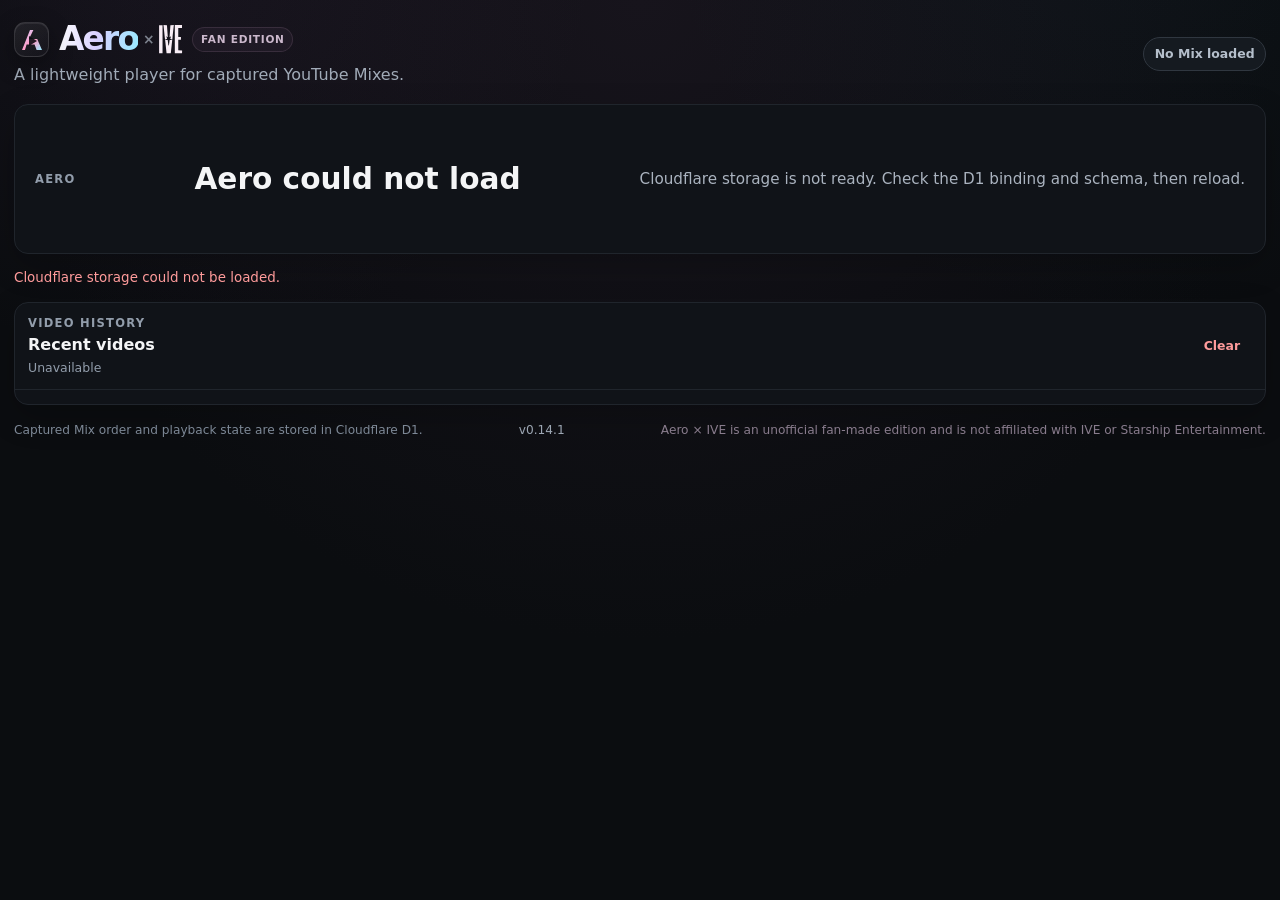
==== index.html @ 908ead2e "Merge player controls into title bar" ====
<!doctype html>
<html lang="en">
<head>
  <meta charset="utf-8">
  <meta name="viewport" content="width=device-width,initial-scale=1">
  <meta name="color-scheme" content="dark">
  <meta name="theme-color" content="#0d0b12">
  <meta name="application-version" content="0.14.1">
  <title>Aero × IVE · v0.14.1</title>
  <link rel="stylesheet" href="styles.css?v=0.14.1">
</head>
<body>
  <main class="app">
    <h1 class="sr-only">Aero × IVE</h1>

    <header class="topbar">
      <div class="brand-block">
        <div class="brand-lockup">
          <span class="aero-mark" aria-hidden="true"><span class="aero-mark-core"></span></span>
          <span class="brand-wordmark">
            <span class="brand-aero">Aero</span>
            <span class="brand-x">×</span>
            <span class="brand-ive-logo" role="img" aria-label="IVE">
              <svg viewBox="0 0 242 296" aria-hidden="true" focusable="false">
                <g class="ive-logo-letters">
                  <polygon points="1,1 1,295 33,295 37,294 37,1"></polygon>
                  <polygon points="47,0 60,128 64,154 84,142 81,131 76,121 77,119 80,119 92,127 83,3 82,1"></polygon>
                  <polygon points="155,0 119,1 110,127 117,122 125,119 126,120 117,142 138,154 141,136 142,116"></polygon>
                  <polygon points="64,157 79,295 123,295 138,157 111,157 104,210 102,213 98,211 91,157"></polygon>
                  <polygon points="165,0 165,295 239,295 241,287 241,265 201,264 201,154 229,153 229,125 203,125 201,123 201,31 240,30 240,0"></polygon>
                </g>
              </svg>
            </span>
          </span>
          <span class="fan-badge">FAN EDITION</span>
        </div>
        <p class="muted">A lightweight player for captured YouTube Mixes.</p>
      </div>

      <span id="mixStatus" class="mix-status" role="status" aria-live="polite" aria-atomic="true">Loading Mix state…</span>
    </header>

    <section id="homePanel" class="home-panel" aria-labelledby="homeTitle" aria-busy="true">
      <div id="loadingCard" class="launch-card card">
        <span class="eyebrow">AERO</span>
        <h2 id="homeTitle">Loading Aero…</h2>
        <p>Restoring your captured Mix, playback position, and history.</p>
      </div>

      <div id="mixReadyCard" class="launch-card mix-ready-card card hidden">
        <div class="launch-copy">
          <span id="mixEyebrow" class="eyebrow">CAPTURED MIX</span>
          <h2 id="mixReadyTitle">Captured YouTube Mix</h2>
          <p id="mixReadyMeta">Exact order ready.</p>
        </div>
        <button id="playMixBtn" class="primary launch-primary" type="button">Play Mix</button>
      </div>

      <div id="emptyMixCard" class="launch-card empty-mix-card card hidden">
        <div class="launch-copy">
          <span class="eyebrow">AERO MIX BRIDGE</span>
          <h2>No Mix loaded</h2>
          <p>Open a personalized Mix on youtube.com, then use <strong>Aero Mix Bridge → Capture current Mix</strong>. Aero will open with the exact visible order.</p>
        </div>
      </div>

      <div id="resumeVideoBox" class="resume-card card hidden">
        <div class="resume-copy">
          <span class="eyebrow">CONTINUE WATCHING</span>
          <strong id="resumeVideoTitle">Last played video</strong>
          <span id="resumeVideoMeta"></span>
        </div>
        <button id="resumeVideoBtn" type="button">Resume video</button>
      </div>
    </section>

    <section id="mediaLayout" class="media-layout hidden" aria-label="Player">
      <div class="player-shell card">
        <div class="aspect"><div id="player"></div></div>

        <div class="player-titlebar">
          <div class="now-playing">
            <div class="now-text">
              <span class="eyebrow">NOW PLAYING</span>
              <strong id="nowTitle">Nothing loaded</strong>
              <span id="nowMeta" class="muted">Choose a captured Mix or a video from history.</span>
            </div>
            <span id="mixProgress" class="mix-progress hidden" aria-label="Captured Mix position"></span>
          </div>

          <div class="titlebar-controls">
            <div class="transport" aria-label="Playback controls">
              <button id="prevBtn" class="icon-btn" aria-label="Previous captured track" disabled>
                <svg viewBox="0 0 24 24" aria-hidden="true">
                  <path d="M6 5h2v14H6zM9.5 12 19 5v14z"/>
                </svg>
              </button>
              <button id="toggleBtn" class="primary icon-btn play-toggle" aria-label="Play">
                <svg class="icon-play" viewBox="0 0 24 24" aria-hidden="true"><path d="M8 5v14l11-7z"/></svg>
                <svg class="icon-pause" viewBox="0 0 24 24" aria-hidden="true"><path d="M7 5h4v14H7zM13 5h4v14h-4z"/></svg>
              </button>
              <button id="nextBtn" class="icon-btn" aria-label="Next captured track" disabled>
                <svg viewBox="0 0 24 24" aria-hidden="true">
                  <path d="M16 5h2v14h-2zM5 5l9.5 7L5 19z"/>
                </svg>
              </button>
            </div>

            <div class="control-actions">
              <label class="setting cinema-setting"><span>Cinema</span><input id="cinemaToggle" type="checkbox" checked></label>

              <details id="settingsMenu" class="more-settings">
                <summary>Settings</summary>
                <div class="more-settings-panel">
                  <label class="setting"><span>Autoplay</span><input id="autoplayToggle" type="checkbox" checked></label>
                  <label class="setting"><span>Repeat</span>
                    <select id="repeatSelect">
                      <option value="off">Off</option>
                      <option value="one">One</option>
                      <option value="queue">Mix</option>
                    </select>
                  </label>
                  <label class="setting"><span>Speed</span>
                    <select id="speedSelect">
                      <option value="0.5">0.5×</option>
                      <option value="0.75">0.75×</option>
                      <option value="1" selected>1×</option>
                      <option value="1.25">1.25×</option>
                      <option value="1.5">1.5×</option>
                      <option value="1.75">1.75×</option>
                      <option value="2">2×</option>
                    </select>
                  </label>
                </div>
              </details>
            </div>
          </div>
        </div>

        <div class="tips-inline">
          <span><kbd>Space</kbd> play/pause</span>
          <span><kbd>N</kbd> next</span>
          <span><kbd>P</kbd> previous</span>
          <span><kbd>←</kbd>/<kbd>→</kbd> seek 5s</span>
        </div>
      </div>
    </section>

    <p id="message" class="message" aria-live="polite"></p>

    <section id="historyCard" class="history-card card" aria-labelledby="historyTitle" aria-busy="true">
      <div class="history-head">
        <div>
          <span class="eyebrow">VIDEO HISTORY</span>
          <strong id="historyTitle">Recent videos</strong>
          <span id="historyCount" class="history-count">Loading…</span>
        </div>
        <button id="clearHistoryBtn" class="ghost danger" type="button">Clear</button>
      </div>
      <ol id="historyList" class="history-list"></ol>
      <div id="emptyHistory" class="history-empty hidden">Videos you play will appear here.</div>
    </section>

    <footer>
      <span>Captured Mix order and playback state are stored in Cloudflare D1.</span>
      <span class="footer-version">v0.14.1</span>
      <span class="fan-note">Aero × IVE is an unofficial fan-made edition and is not affiliated with IVE or Starship Entertainment.</span>
    </footer>
  </main>

  <script src="cloud-state.js?v=0.14.1"></script>
  <script src="app.js?v=0.14.1"></script>
  <script src="https://www.youtube.com/iframe_api"></script>
</body>
</html>
---- styles.css ----
:root{
  font-family:Inter,ui-sans-serif,system-ui,-apple-system,BlinkMacSystemFont,"Segoe UI",sans-serif;
  color:#f3f5f7;
  background:#0b0d10;
  line-height:1.45;
  --aero-lilac:#d9d0ff;
  --aero-pink:#ff9bc5;
  --aero-ice:#98eaff;
  --surface:#101318;
  --surface-2:#15191f;
  --border:#252b33;
  --muted:#a1abb8;
}
*{box-sizing:border-box}
html{color-scheme:dark}
body{
  margin:0;
  min-height:100vh;
  color:#f4f5f6;
  background:
    radial-gradient(circle at 12% -10%,#5b3b6d22 0,transparent 28rem),
    radial-gradient(circle at 88% -18%,#20536a18 0,transparent 30rem),
    radial-gradient(circle at top,#17141c 0,#0b0d10 40rem);
}
button,select,input{font:inherit}
button,select{border:1px solid #292e36;background:var(--surface-2);color:#f4f5f6}
button{
  min-height:44px;
  cursor:pointer;
  border-radius:10px;
  padding:.65rem .9rem;
  font-weight:700;
  transition:background-color .18s ease,border-color .18s ease,color .18s ease;
}
button:hover{background:#20252d}
button:disabled{opacity:.38;cursor:not-allowed}
button.primary{
  background:linear-gradient(100deg,#fff 0,#f7f0ff 52%,#ebfbff 100%);
  color:#0b0d10;
  border-color:#fff;
}
button.primary:hover{background:#e7ecf1}
button.ghost{background:transparent;border-color:transparent}
.danger{color:#ff9b9b}
button:focus-visible,select:focus-visible,summary:focus-visible{
  outline:3px solid #b8a5ff;
  outline-offset:2px;
}
.sr-only{
  position:absolute!important;
  width:1px!important;
  height:1px!important;
  padding:0!important;
  margin:-1px!important;
  overflow:hidden!important;
  clip:rect(0,0,0,0)!important;
  white-space:nowrap!important;
  border:0!important;
}
.hidden{display:none!important}
.app{width:min(1320px,calc(100% - 28px));margin:0 auto;padding:22px 0 28px}
.topbar{
  display:flex;
  align-items:center;
  justify-content:space-between;
  gap:1rem;
  margin-bottom:18px;
}
.brand-block{min-width:0}
.brand-lockup{display:flex;align-items:center;gap:10px;min-width:0;margin-bottom:6px}
.brand-wordmark{display:inline-flex;align-items:center;gap:.3em;font-weight:850;line-height:1;white-space:nowrap}
.brand-aero{
  font-size:clamp(1.45rem,3vw,2.05rem);
  letter-spacing:-.055em;
  background:linear-gradient(100deg,#fff 0,var(--aero-lilac) 48%,var(--aero-ice) 100%);
  -webkit-background-clip:text;
  background-clip:text;
  color:transparent;
}
.brand-x{color:#7c828d;font-size:.86rem;font-weight:700}
.brand-ive-logo{
  display:inline-flex;
  align-items:center;
  justify-content:center;
  width:1.45rem;
  height:1.78rem;
  line-height:1;
  flex:0 0 auto;
}
.brand-ive-logo svg{display:block;width:100%;height:100%;overflow:visible}
.ive-logo-letters>*{fill:#f8edf5}
.aero-mark{
  position:relative;
  display:inline-block;
  flex:0 0 auto;
  width:35px;
  height:35px;
  border:1px solid #ffffff1f;
  border-radius:11px;
  background:linear-gradient(145deg,#ffffff12,#ffffff04);
  box-shadow:inset 0 1px 0 #ffffff12,0 8px 24px #0005;
  overflow:hidden;
}
.aero-mark::before{
  content:"";
  position:absolute;
  inset:7px 6px 6px 7px;
  background:linear-gradient(135deg,var(--aero-lilac),var(--aero-pink) 56%,var(--aero-ice));
  clip-path:polygon(0 100%,40% 0,57% 0,35% 45%,76% 45%,100% 100%,73% 100%,63% 72%,23% 72%,15% 100%);
}
.aero-mark-core{
  position:absolute;
  left:14px;
  top:13px;
  width:0;
  height:0;
  z-index:2;
  border-top:5px solid transparent;
  border-bottom:5px solid transparent;
  border-left:8px solid #0d0b12;
  opacity:.9;
}
.fan-badge{
  display:inline-flex;
  align-items:center;
  border:1px solid #a985a72e;
  background:#a985a710;
  color:#cbb8cc;
  border-radius:999px;
  padding:.22rem .48rem;
  font-size:.66rem;
  font-weight:800;
  letter-spacing:.07em;
  white-space:nowrap;
}
p{margin:0}
.muted{color:var(--muted)}
.card{
  background:var(--surface);
  border:1px solid #20252c;
  border-radius:14px;
  box-shadow:0 12px 34px #0003;
}
.eyebrow{
  font-size:.72rem;
  letter-spacing:.11em;
  color:#929dab;
  font-weight:800;
}

/* Home / launch state */
.home-panel{
  display:grid;
  gap:12px;
  margin-bottom:14px;
}
.launch-card{
  min-height:150px;
  padding:20px;
  display:flex;
  align-items:center;
  justify-content:space-between;
  gap:24px;
}
.launch-copy{min-width:0;display:grid;gap:6px}
.launch-card h2{margin:0;font-size:clamp(1.35rem,3vw,1.85rem);line-height:1.15}
.launch-card p{max-width:68ch;color:#aab3bf;font-size:.95rem}
.launch-primary{min-width:138px;padding:.8rem 1.1rem}
.mix-ready-card{
  border-color:#564d653d;
  background:
    radial-gradient(circle at 90% 0,#98eaff0d,transparent 20rem),
    radial-gradient(circle at 0 100%,#ff9bc50c,transparent 24rem),
    var(--surface);
}
.empty-mix-card{justify-content:flex-start}
.resume-card{
  padding:13px 14px;
  display:grid;
  grid-template-columns:minmax(0,1fr) auto;
  align-items:center;
  gap:14px;
}
.resume-copy{min-width:0;display:grid;gap:3px}
.resume-copy strong{white-space:nowrap;overflow:hidden;text-overflow:ellipsis}
#resumeVideoMeta{
  color:#909baa;
  font-size:.8rem;
  white-space:nowrap;
  overflow:hidden;
  text-overflow:ellipsis;
}
.mix-status{
  display:inline-flex;
  align-items:center;
  justify-content:center;
  min-height:34px;
  border:1px solid #303740;
  background:#151a20;
  color:#b5bfcb;
  border-radius:999px;
  padding:.38rem .65rem;
  font-size:.78rem;
  font-weight:800;
  white-space:nowrap;
}
.mix-status.active{
  border-color:#8e7eaa55;
  background:#a28cc011;
  color:#d8cfff;
}

/* Player */
.media-layout{display:grid;gap:14px;margin-bottom:14px}
.player-shell{overflow:visible}
.aspect{
  aspect-ratio:16/9;
  background:#000;
  border-radius:14px 14px 0 0;
  overflow:hidden;
}
.aspect iframe{width:100%;height:100%;display:block}
.player-titlebar{
  display:grid;
  grid-template-columns:minmax(0,1fr) auto;
  align-items:center;
  gap:18px;
  padding:10px 12px;
  border-top:1px solid #20252c;
}
.now-playing{
  min-width:0;
  min-height:58px;
  display:flex;
  align-items:center;
  justify-content:space-between;
  gap:12px;
}
.now-text{min-width:0;display:grid;gap:3px}
#nowTitle{white-space:nowrap;overflow:hidden;text-overflow:ellipsis;font-size:1rem}
#nowMeta{font-size:.82rem;white-space:nowrap;overflow:hidden;text-overflow:ellipsis}
.mix-progress{
  flex:0 0 auto;
  border:1px solid #3a3442;
  background:#17141c;
  color:#d8cfff;
  border-radius:999px;
  padding:.38rem .62rem;
  font-size:.78rem;
  font-weight:800;
  font-variant-numeric:tabular-nums;
}
.titlebar-controls{
  display:flex;
  align-items:center;
  gap:12px;
  flex:0 0 auto;
}
.transport{display:flex;gap:8px;flex:none}
.icon-btn{
  width:44px;
  min-width:44px;
  height:44px;
  min-height:44px;
  padding:0;
  display:grid;
  place-items:center;
}
.icon-btn svg{width:20px;height:20px;fill:currentColor}
.play-toggle{width:48px;min-width:48px;height:48px;min-height:48px;border-radius:50%}
.icon-pause{display:none}
.play-toggle.is-playing .icon-play{display:none}
.play-toggle.is-playing .icon-pause{display:block}
.control-actions{
  display:flex;
  align-items:center;
  justify-content:flex-end;
  gap:8px;
  min-width:0;
}
.setting{
  min-height:44px;
  display:flex;
  align-items:center;
  gap:8px;
  background:var(--surface-2);
  border:1px solid var(--border);
  border-radius:10px;
  padding:.48rem .65rem;
  font-size:.84rem;
  color:#bac3ce;
}
.setting input{accent-color:#fff}
.setting select{border:0;padding:.15rem 0;background:transparent;color:#eef0f3;outline:0}
.more-settings{position:relative}
.more-settings summary{
  min-height:44px;
  display:flex;
  align-items:center;
  cursor:pointer;
  list-style:none;
  user-select:none;
  background:var(--surface-2);
  border:1px solid var(--border);
  border-radius:10px;
  padding:.5rem .75rem;
  color:#c8d0d9;
  font-size:.84rem;
  font-weight:700;
}
.more-settings summary::-webkit-details-marker{display:none}
.more-settings summary::after{content:" ▾";margin-left:.35rem;color:#85909e}
.more-settings[open] summary::after{content:" ▴"}
.more-settings-panel{
  position:absolute;
  right:0;
  top:calc(100% + 8px);
  z-index:20;
  width:280px;
  padding:10px;
  display:grid;
  gap:8px;
  background:#0f1318;
  border:1px solid #29313a;
  border-radius:12px;
  box-shadow:0 18px 48px #000b;
}
.more-settings-panel .setting{justify-content:space-between}
.tips-inline{
  border-top:1px solid #20252c;
  padding:7px 12px 8px;
  display:flex;
  flex-wrap:wrap;
  gap:14px;
  color:#929dab;
  font-size:.78rem;
}
kbd{
  border:1px solid #343b45;
  background:#171b21;
  border-radius:5px;
  padding:.08rem .3rem;
  color:#c8d0d9;
}
.message{
  min-height:1.25em;
  margin:2px 0 14px;
  color:#9fa9b6;
  font-size:.84rem;
}
.message:empty{display:none}
.message.error{color:#ff9b9b}
.message.ok{color:#86e8a9}

/* History */
.history-card{overflow:hidden}
.history-head{
  padding:12px 13px;
  border-bottom:1px solid #20252c;
  display:flex;
  align-items:center;
  justify-content:space-between;
  gap:10px;
}
.history-head>div{display:grid;gap:2px}
.history-head button{min-height:40px;padding:.45rem .68rem;font-size:.78rem}
.history-count{color:#929dab;font-size:.78rem}
.history-list{
  list-style:none;
  margin:0;
  padding:7px;
  display:grid;
  gap:3px;
  max-height:360px;
  overflow:auto;
}
.history-item{margin:0}
.history-row{
  width:100%;
  min-height:56px;
  padding:8px 10px;
  display:grid;
  grid-template-columns:minmax(0,1fr) 44px;
  gap:10px;
  align-items:center;
  text-align:left;
  background:transparent;
  border-color:transparent;
  font-weight:400;
}
.history-row:hover{background:#15191f;border-color:#222a33}
.history-copy{min-width:0;display:grid;gap:3px}
.history-title{
  white-space:nowrap;
  overflow:hidden;
  text-overflow:ellipsis;
  font-size:.9rem;
  font-weight:700;
  color:#eef1f4;
}
.history-meta{
  white-space:nowrap;
  overflow:hidden;
  text-overflow:ellipsis;
  color:#929dab;
  font-size:.78rem;
}
.history-play-icon{
  width:36px;
  height:36px;
  display:grid;
  place-items:center;
  justify-self:end;
  border:1px solid #2c333d;
  border-radius:50%;
  color:#d5dbe2;
}
.history-play-icon svg{width:16px;height:16px;fill:currentColor}
.history-empty{padding:28px 12px;text-align:center;color:#929dab;font-size:.86rem}

/* Footer */
footer{
  display:flex;
  justify-content:space-between;
  align-items:center;
  gap:12px;
  margin-top:17px;
  color:#7d8896;
  font-size:.76rem;
}
.footer-version{
  flex:0 0 auto;
  color:#9ca6b3;
  font-variant-numeric:tabular-nums;
}
.fan-note{color:#897c8d;text-align:right}

/* Cinema mode remains CSS-only. */
body.cinema .app{width:min(1700px,calc(100% - 24px))}
body.cinema .aspect{max-height:82vh;margin-inline:auto}
body.cinema .now-playing{min-height:64px}

@media(max-width:760px){
  .topbar{align-items:flex-start;flex-direction:column;gap:.7rem}
  .mix-status{align-self:flex-start}
  .launch-card{align-items:stretch;flex-direction:column;gap:16px}
  .launch-primary{width:100%}
  .player-titlebar{grid-template-columns:1fr}
  .titlebar-controls{justify-content:space-between}
  .transport{justify-content:flex-start}
  .control-actions{justify-content:flex-end}
  footer{align-items:flex-start;flex-direction:column}
  .fan-note{text-align:left}
}
@media(max-width:600px){
  .app{width:min(100% - 16px,1320px);padding-top:12px}
  .brand-lockup{gap:7px;flex-wrap:wrap}
  .brand-lockup .fan-badge{display:none}
  .brand-aero{font-size:1.5rem}
  .brand-ive-logo{width:1.25rem;height:1.55rem}
  .player-titlebar{gap:10px}
  .now-playing{align-items:flex-start;flex-direction:column}
  .titlebar-controls{display:grid;grid-template-columns:auto 1fr;width:100%}
  .control-actions{display:grid;grid-template-columns:1fr auto;width:100%}
  .cinema-setting{justify-content:space-between}
  .more-settings-panel{position:fixed;left:8px;right:8px;top:auto;bottom:8px;width:auto}
  .tips-inline{display:none}
  .history-list{max-height:280px}
  .resume-card{grid-template-columns:1fr}
  .resume-card button{width:100%}
}
@media(prefers-reduced-motion:reduce){
  *,*::before,*::after{scroll-behavior:auto!important;transition:none!important}
}
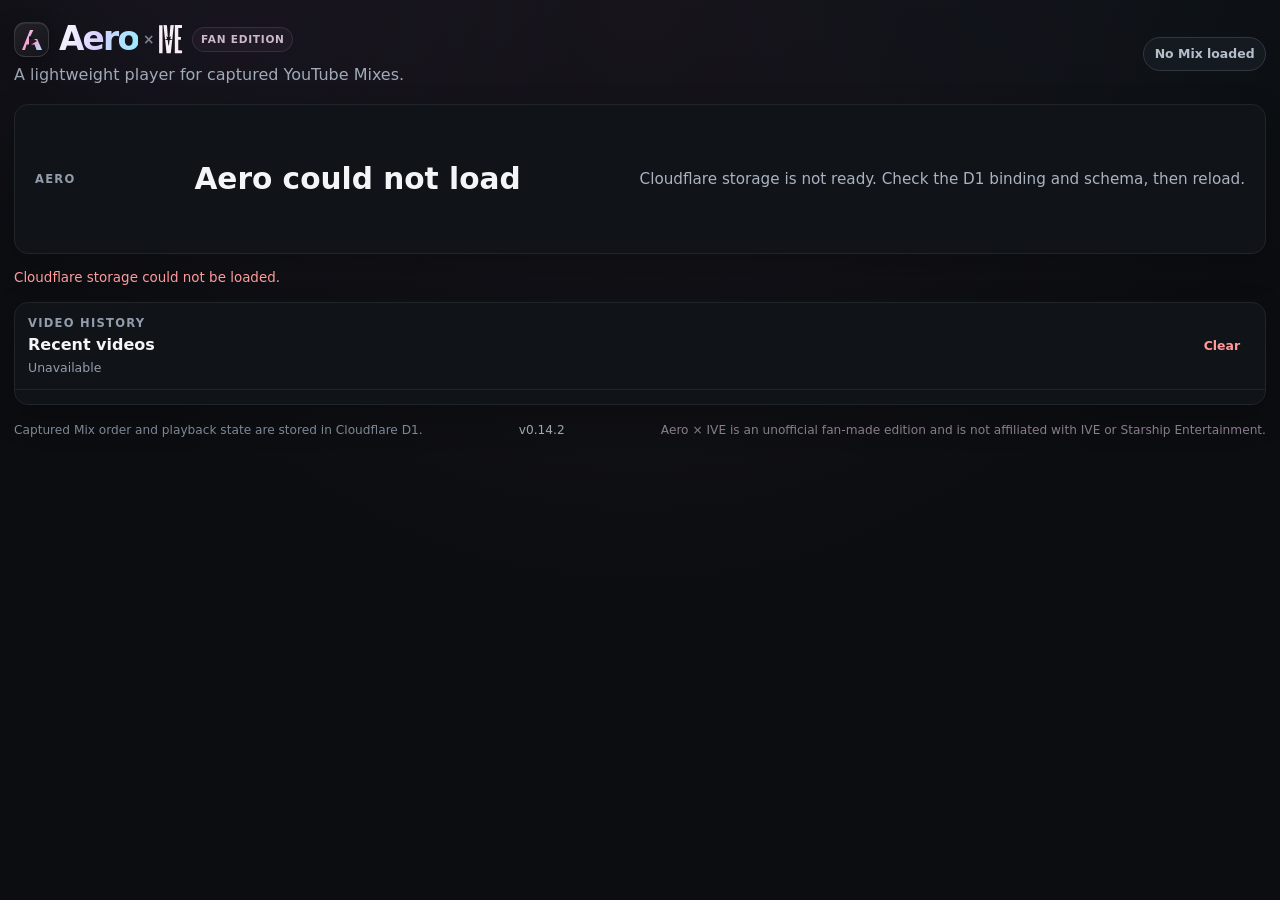
==== commit fa57e8bb: "Fix cinema player aspect ratio" ====
--- a/index.html
+++ b/index.html
@@ -5,9 +5,9 @@
   <meta name="viewport" content="width=device-width,initial-scale=1">
   <meta name="color-scheme" content="dark">
   <meta name="theme-color" content="#0d0b12">
-  <meta name="application-version" content="0.14.1">
-  <title>Aero × IVE · v0.14.1</title>
-  <link rel="stylesheet" href="styles.css?v=0.14.1">
+  <meta name="application-version" content="0.14.2">
+  <title>Aero × IVE · v0.14.2</title>
+  <link rel="stylesheet" href="styles.css?v=0.14.2">
 </head>
 <body>
   <main class="app">
@@ -163,13 +163,13 @@
 
     <footer>
       <span>Captured Mix order and playback state are stored in Cloudflare D1.</span>
-      <span class="footer-version">v0.14.1</span>
+      <span class="footer-version">v0.14.2</span>
       <span class="fan-note">Aero × IVE is an unofficial fan-made edition and is not affiliated with IVE or Starship Entertainment.</span>
     </footer>
   </main>
 
-  <script src="cloud-state.js?v=0.14.1"></script>
-  <script src="app.js?v=0.14.1"></script>
+  <script src="cloud-state.js?v=0.14.2"></script>
+  <script src="app.js?v=0.14.2"></script>
   <script src="https://www.youtube.com/iframe_api"></script>
 </body>
 </html>
--- a/styles.css
+++ b/styles.css
@@ -435,9 +435,16 @@
 }
 .fan-note{color:#897c8d;text-align:right}
 
-/* Cinema mode remains CSS-only. */
+/* Cinema mode remains CSS-only.
+   Keep the iframe viewport at a true 16:9. A height-only max on a full-width
+   aspect box makes the iframe ultra-wide and YouTube adds large side bars. */
 body.cinema .app{width:min(1700px,calc(100% - 24px))}
-body.cinema .aspect{max-height:82vh;margin-inline:auto}
+body.cinema .aspect{
+  width:100%;
+  max-height:none;
+  margin-inline:0;
+  aspect-ratio:16/9;
+}
 body.cinema .now-playing{min-height:64px}
 
 @media(max-width:760px){
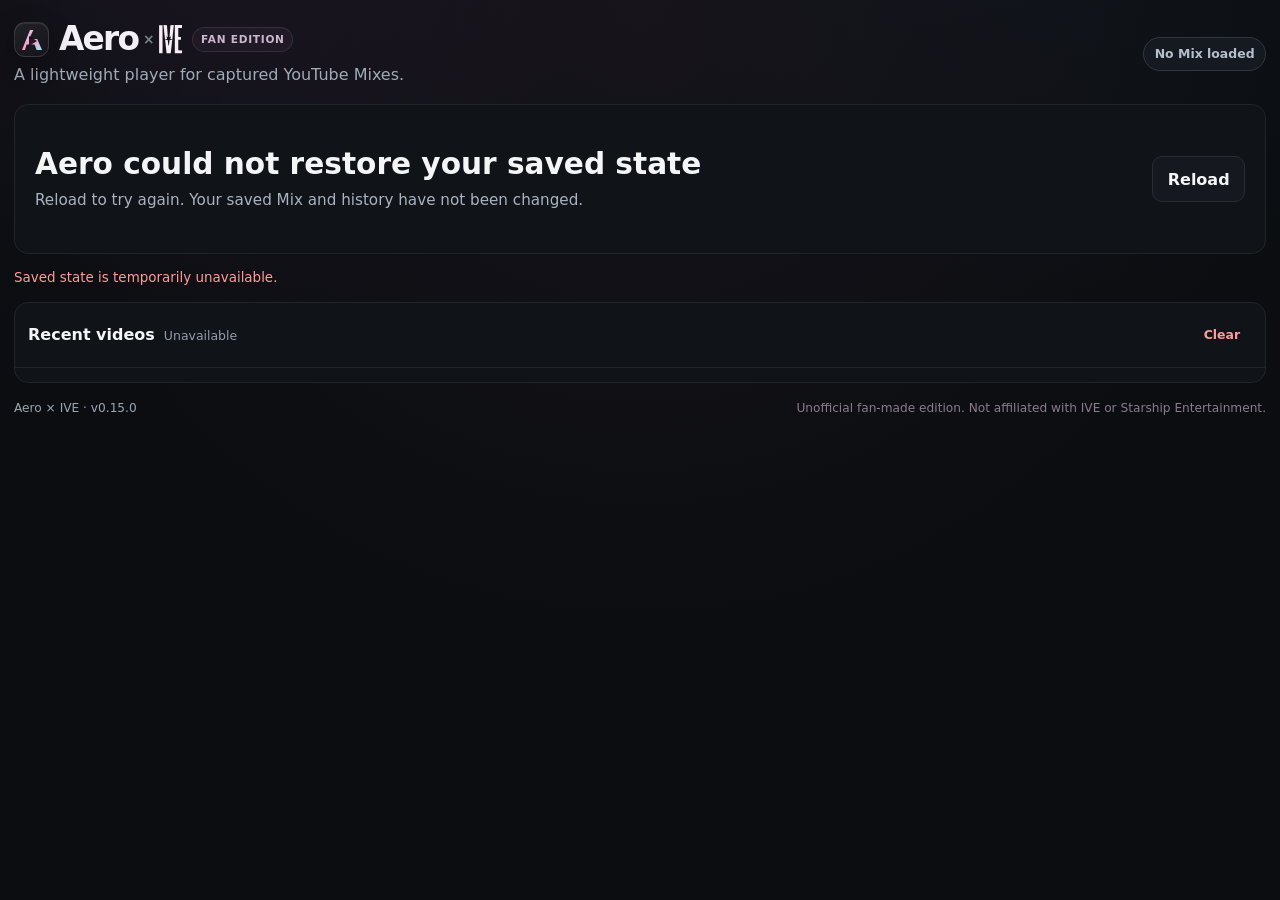
==== commit 6ed42267: "Polish Aero playback experience" ====
--- a/index.html
+++ b/index.html
@@ -5,9 +5,9 @@
   <meta name="viewport" content="width=device-width,initial-scale=1">
   <meta name="color-scheme" content="dark">
   <meta name="theme-color" content="#0d0b12">
-  <meta name="application-version" content="0.14.2">
-  <title>Aero × IVE · v0.14.2</title>
-  <link rel="stylesheet" href="styles.css?v=0.14.2">
+  <meta name="application-version" content="0.15.0">
+  <title>Aero × IVE · v0.15.0</title>
+  <link rel="stylesheet" href="styles.css?v=0.15.0">
 </head>
 <body>
   <main class="app">
@@ -42,14 +42,15 @@
 
     <section id="homePanel" class="home-panel" aria-labelledby="homeTitle" aria-busy="true">
       <div id="loadingCard" class="launch-card card">
-        <span class="eyebrow">AERO</span>
-        <h2 id="homeTitle">Loading Aero…</h2>
-        <p>Restoring your captured Mix, playback position, and history.</p>
+        <div class="launch-copy">
+          <h2 id="homeTitle">Loading Aero…</h2>
+          <p id="loadingCopy">Restoring your captured Mix, playback position, and history.</p>
+        </div>
+        <button id="retryLoadBtn" class="hidden" type="button">Reload</button>
       </div>
 
       <div id="mixReadyCard" class="launch-card mix-ready-card card hidden">
         <div class="launch-copy">
-          <span id="mixEyebrow" class="eyebrow">CAPTURED MIX</span>
           <h2 id="mixReadyTitle">Captured YouTube Mix</h2>
           <p id="mixReadyMeta">Exact order ready.</p>
         </div>
@@ -58,15 +59,14 @@
 
       <div id="emptyMixCard" class="launch-card empty-mix-card card hidden">
         <div class="launch-copy">
-          <span class="eyebrow">AERO MIX BRIDGE</span>
           <h2>No Mix loaded</h2>
           <p>Open a personalized Mix on youtube.com, then use <strong>Aero Mix Bridge → Capture current Mix</strong>. Aero will open with the exact visible order.</p>
+          <a class="bridge-help" href="https://github.com/acchtt/youtube-super-lite/tree/main/extension" target="_blank" rel="noopener">Mix Bridge setup</a>
         </div>
       </div>
 
       <div id="resumeVideoBox" class="resume-card card hidden">
         <div class="resume-copy">
-          <span class="eyebrow">CONTINUE WATCHING</span>
           <strong id="resumeVideoTitle">Last played video</strong>
           <span id="resumeVideoMeta"></span>
         </div>
@@ -81,7 +81,6 @@
         <div class="player-titlebar">
           <div class="now-playing">
             <div class="now-text">
-              <span class="eyebrow">NOW PLAYING</span>
               <strong id="nowTitle">Nothing loaded</strong>
               <span id="nowMeta" class="muted">Choose a captured Mix or a video from history.</span>
             </div>
@@ -89,6 +88,11 @@
           </div>
 
           <div class="titlebar-controls">
+            <button id="homeBtn" class="home-btn" type="button" aria-label="Back to Mix home">
+              <svg viewBox="0 0 24 24" aria-hidden="true"><path d="M14.7 5.3 8 12l6.7 6.7-1.4 1.4L5.2 12l8.1-8.1z"/></svg>
+              <span>Mix</span>
+            </button>
+
             <div class="transport" aria-label="Playback controls">
               <button id="prevBtn" class="icon-btn" aria-label="Previous captured track" disabled>
                 <svg viewBox="0 0 24 24" aria-hidden="true">
@@ -131,27 +135,31 @@
                       <option value="2">2×</option>
                     </select>
                   </label>
+                  <div class="shortcut-grid" aria-label="Keyboard shortcuts">
+                    <span><kbd>Space</kbd> play/pause</span>
+                    <span><kbd>N</kbd> next</span>
+                    <span><kbd>P</kbd> previous</span>
+                    <span><kbd>←</kbd><kbd>→</kbd> seek 5s</span>
+                  </div>
                 </div>
               </details>
             </div>
           </div>
         </div>
 
-        <div class="tips-inline">
-          <span><kbd>Space</kbd> play/pause</span>
-          <span><kbd>N</kbd> next</span>
-          <span><kbd>P</kbd> previous</span>
-          <span><kbd>←</kbd>/<kbd>→</kbd> seek 5s</span>
-        </div>
       </div>
     </section>
 
     <p id="message" class="message" aria-live="polite"></p>
 
+    <div id="toast" class="toast hidden" role="status" aria-live="polite">
+      <span id="toastText"></span>
+      <button id="toastAction" class="toast-action hidden" type="button">Undo</button>
+    </div>
+
     <section id="historyCard" class="history-card card" aria-labelledby="historyTitle" aria-busy="true">
       <div class="history-head">
         <div>
-          <span class="eyebrow">VIDEO HISTORY</span>
           <strong id="historyTitle">Recent videos</strong>
           <span id="historyCount" class="history-count">Loading…</span>
         </div>
@@ -162,14 +170,13 @@
     </section>
 
     <footer>
-      <span>Captured Mix order and playback state are stored in Cloudflare D1.</span>
-      <span class="footer-version">v0.14.2</span>
-      <span class="fan-note">Aero × IVE is an unofficial fan-made edition and is not affiliated with IVE or Starship Entertainment.</span>
+      <span class="footer-version">Aero × IVE · v0.15.0</span>
+      <span class="fan-note">Unofficial fan-made edition. Not affiliated with IVE or Starship Entertainment.</span>
     </footer>
   </main>
 
-  <script src="cloud-state.js?v=0.14.2"></script>
-  <script src="app.js?v=0.14.2"></script>
+  <script src="cloud-state.js?v=0.15.0"></script>
+  <script src="app.js?v=0.15.0"></script>
   <script src="https://www.youtube.com/iframe_api"></script>
 </body>
 </html>
--- a/styles.css
+++ b/styles.css
@@ -13,6 +13,8 @@
 }
 *{box-sizing:border-box}
 html{color-scheme:dark}
+::selection{background:#d9d0ff33;color:#fff}
+*{scrollbar-width:thin;scrollbar-color:#343b46 #0b0d10}
 body{
   margin:0;
   min-height:100vh;
@@ -72,10 +74,7 @@
 .brand-aero{
   font-size:clamp(1.45rem,3vw,2.05rem);
   letter-spacing:-.055em;
-  background:linear-gradient(100deg,#fff 0,var(--aero-lilac) 48%,var(--aero-ice) 100%);
-  -webkit-background-clip:text;
-  background-clip:text;
-  color:transparent;
+  color:#f4f0f8;
 }
 .brand-x{color:#7c828d;font-size:.86rem;font-weight:700}
 .brand-ive-logo{
@@ -139,15 +138,7 @@
   background:var(--surface);
   border:1px solid #20252c;
   border-radius:14px;
-  box-shadow:0 12px 34px #0003;
-}
-.eyebrow{
-  font-size:.72rem;
-  letter-spacing:.11em;
-  color:#929dab;
-  font-weight:800;
-}
-
+}
 /* Home / launch state */
 .home-panel{
   display:grid;
@@ -162,7 +153,7 @@
   justify-content:space-between;
   gap:24px;
 }
-.launch-copy{min-width:0;display:grid;gap:6px}
+.launch-copy{min-width:0;display:grid;gap:8px}
 .launch-card h2{margin:0;font-size:clamp(1.35rem,3vw,1.85rem);line-height:1.15}
 .launch-card p{max-width:68ch;color:#aab3bf;font-size:.95rem}
 .launch-primary{min-width:138px;padding:.8rem 1.1rem}
@@ -174,6 +165,14 @@
     var(--surface);
 }
 .empty-mix-card{justify-content:flex-start}
+.bridge-help{
+  width:max-content;
+  color:#d8cfff;
+  font-size:.84rem;
+  font-weight:700;
+  text-underline-offset:3px;
+}
+.bridge-help:hover{color:#fff}
 .resume-card{
   padding:13px 14px;
   display:grid;
@@ -209,6 +208,7 @@
   background:#a28cc011;
   color:#d8cfff;
 }
+body.player-active .mix-status{display:none}
 
 /* Player */
 .media-layout{display:grid;gap:14px;margin-bottom:14px}
@@ -224,13 +224,14 @@
   display:grid;
   grid-template-columns:minmax(0,1fr) auto;
   align-items:center;
-  gap:18px;
-  padding:10px 12px;
+  gap:14px;
+  padding:9px 10px;
   border-top:1px solid #20252c;
+  background:#0d1014;
 }
 .now-playing{
   min-width:0;
-  min-height:58px;
+  min-height:52px;
   display:flex;
   align-items:center;
   justify-content:space-between;
@@ -253,10 +254,27 @@
 .titlebar-controls{
   display:flex;
   align-items:center;
-  gap:12px;
+  gap:10px;
   flex:0 0 auto;
 }
-.transport{display:flex;gap:8px;flex:none}
+.home-btn{
+  min-height:44px;
+  display:inline-flex;
+  align-items:center;
+  gap:6px;
+  padding:.45rem .62rem;
+  background:transparent;
+  border-color:transparent;
+  color:#aab4c0;
+}
+.home-btn:hover{background:#181d24;color:#fff}
+.home-btn svg{width:18px;height:18px;fill:currentColor}
+.transport{display:flex;gap:4px;flex:none}
+.transport .icon-btn:not(.play-toggle){
+  background:transparent;
+  border-color:transparent;
+}
+.transport .icon-btn:not(.play-toggle):hover{background:#181d24}
 .icon-btn{
   width:44px;
   min-width:44px;
@@ -326,15 +344,17 @@
   box-shadow:0 18px 48px #000b;
 }
 .more-settings-panel .setting{justify-content:space-between}
-.tips-inline{
-  border-top:1px solid #20252c;
-  padding:7px 12px 8px;
-  display:flex;
-  flex-wrap:wrap;
-  gap:14px;
-  color:#929dab;
-  font-size:.78rem;
-}
+.shortcut-grid{
+  margin-top:2px;
+  padding-top:9px;
+  border-top:1px solid #252c35;
+  display:grid;
+  grid-template-columns:1fr 1fr;
+  gap:7px 10px;
+  color:#9ca7b4;
+  font-size:.76rem;
+}
+.shortcut-grid span{display:flex;align-items:center;gap:5px}
 kbd{
   border:1px solid #343b45;
   background:#171b21;
@@ -352,6 +372,32 @@
 .message.error{color:#ff9b9b}
 .message.ok{color:#86e8a9}
 
+.toast{
+  position:fixed;
+  right:18px;
+  bottom:18px;
+  z-index:60;
+  min-height:48px;
+  max-width:min(420px,calc(100vw - 36px));
+  display:flex;
+  align-items:center;
+  gap:14px;
+  padding:8px 9px 8px 14px;
+  border:1px solid #343c47;
+  border-radius:12px;
+  background:#12171d;
+  color:#e8ecf1;
+  box-shadow:0 14px 40px #0009;
+}
+.toast-action{
+  min-height:36px;
+  padding:.38rem .62rem;
+  border-color:transparent;
+  background:transparent;
+  color:#d8cfff;
+}
+.toast-action:hover{background:#202630;color:#fff}
+
 /* History */
 .history-card{overflow:hidden}
 .history-head{
@@ -362,7 +408,7 @@
   justify-content:space-between;
   gap:10px;
 }
-.history-head>div{display:grid;gap:2px}
+.history-head>div{display:flex;align-items:baseline;gap:9px}
 .history-head button{min-height:40px;padding:.45rem .68rem;font-size:.78rem}
 .history-count{color:#929dab;font-size:.78rem}
 .history-list{
@@ -445,7 +491,7 @@
   margin-inline:0;
   aspect-ratio:16/9;
 }
-body.cinema .now-playing{min-height:64px}
+body.cinema .now-playing{min-height:52px}
 
 @media(max-width:760px){
   .topbar{align-items:flex-start;flex-direction:column;gap:.7rem}
@@ -471,7 +517,7 @@
   .control-actions{display:grid;grid-template-columns:1fr auto;width:100%}
   .cinema-setting{justify-content:space-between}
   .more-settings-panel{position:fixed;left:8px;right:8px;top:auto;bottom:8px;width:auto}
-  .tips-inline{display:none}
+  .toast{left:8px;right:8px;bottom:8px;max-width:none}
   .history-list{max-height:280px}
   .resume-card{grid-template-columns:1fr}
   .resume-card button{width:100%}
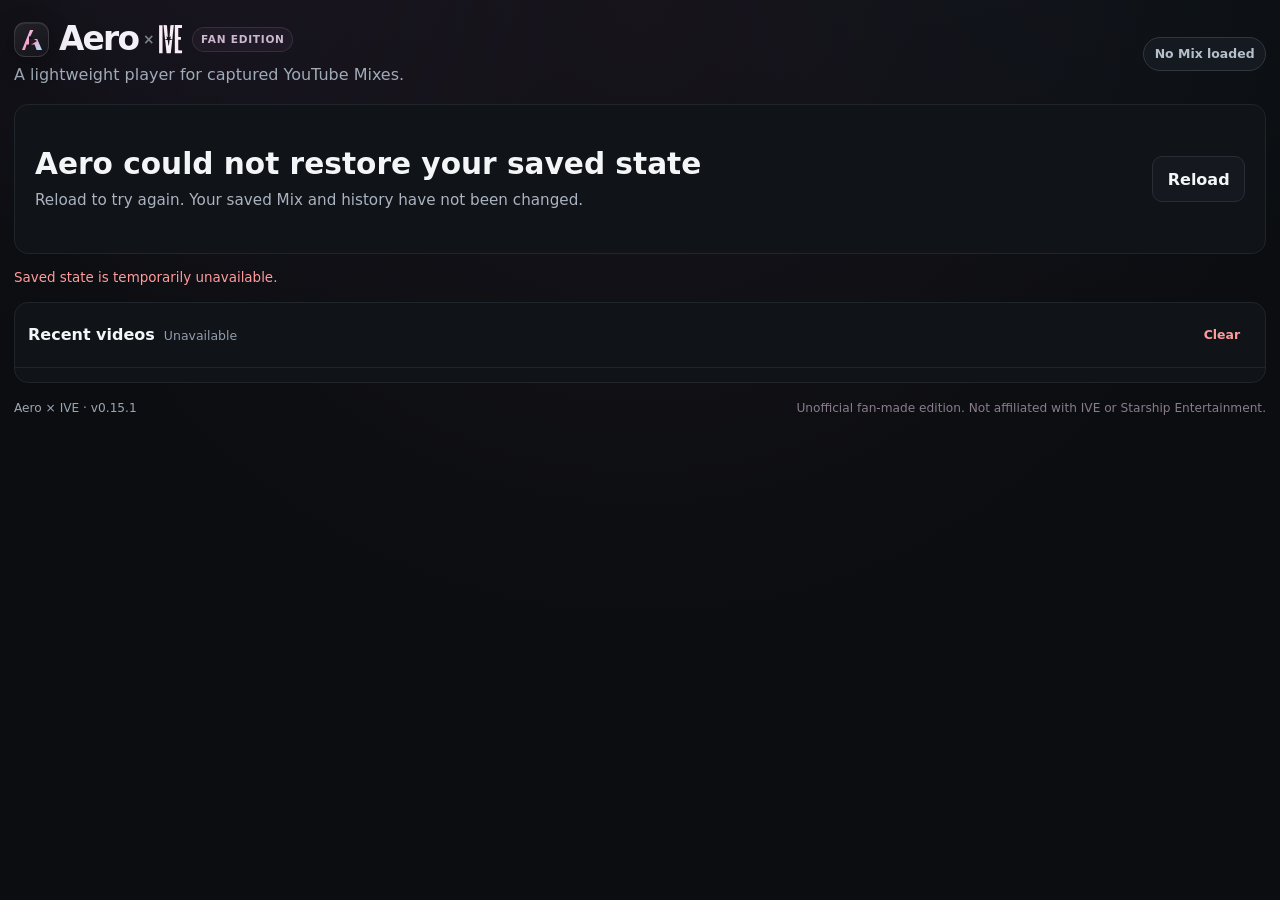
==== commit 90afbd42: "Bump Aero to v0.15.1" ====
--- a/index.html
+++ b/index.html
@@ -5,9 +5,9 @@
   <meta name="viewport" content="width=device-width,initial-scale=1">
   <meta name="color-scheme" content="dark">
   <meta name="theme-color" content="#0d0b12">
-  <meta name="application-version" content="0.15.0">
-  <title>Aero × IVE · v0.15.0</title>
-  <link rel="stylesheet" href="styles.css?v=0.15.0">
+  <meta name="application-version" content="0.15.1">
+  <title>Aero × IVE · v0.15.1</title>
+  <link rel="stylesheet" href="styles.css?v=0.15.1">
 </head>
 <body>
   <main class="app">
@@ -170,13 +170,13 @@
     </section>
 
     <footer>
-      <span class="footer-version">Aero × IVE · v0.15.0</span>
+      <span class="footer-version">Aero × IVE · v0.15.1</span>
       <span class="fan-note">Unofficial fan-made edition. Not affiliated with IVE or Starship Entertainment.</span>
     </footer>
   </main>
 
-  <script src="cloud-state.js?v=0.15.0"></script>
-  <script src="app.js?v=0.15.0"></script>
+  <script src="cloud-state.js?v=0.15.1"></script>
+  <script src="app.js?v=0.15.1"></script>
   <script src="https://www.youtube.com/iframe_api"></script>
 </body>
 </html>
--- a/styles.css
+++ b/styles.css
@@ -484,7 +484,14 @@
 /* Cinema mode remains CSS-only.
    Keep the iframe viewport at a true 16:9. A height-only max on a full-width
    aspect box makes the iframe ultra-wide and YouTube adds large side bars. */
-body.cinema .app{width:min(1700px,calc(100% - 24px))}
+body.cinema .app{
+  width:min(1700px,calc(100% - 24px),calc(177.78vh - 50px));
+}
+@supports(height:100dvh){
+  body.cinema .app{
+    width:min(1700px,calc(100% - 24px),calc(177.78dvh - 50px));
+  }
+}
 body.cinema .aspect{
   width:100%;
   max-height:none;
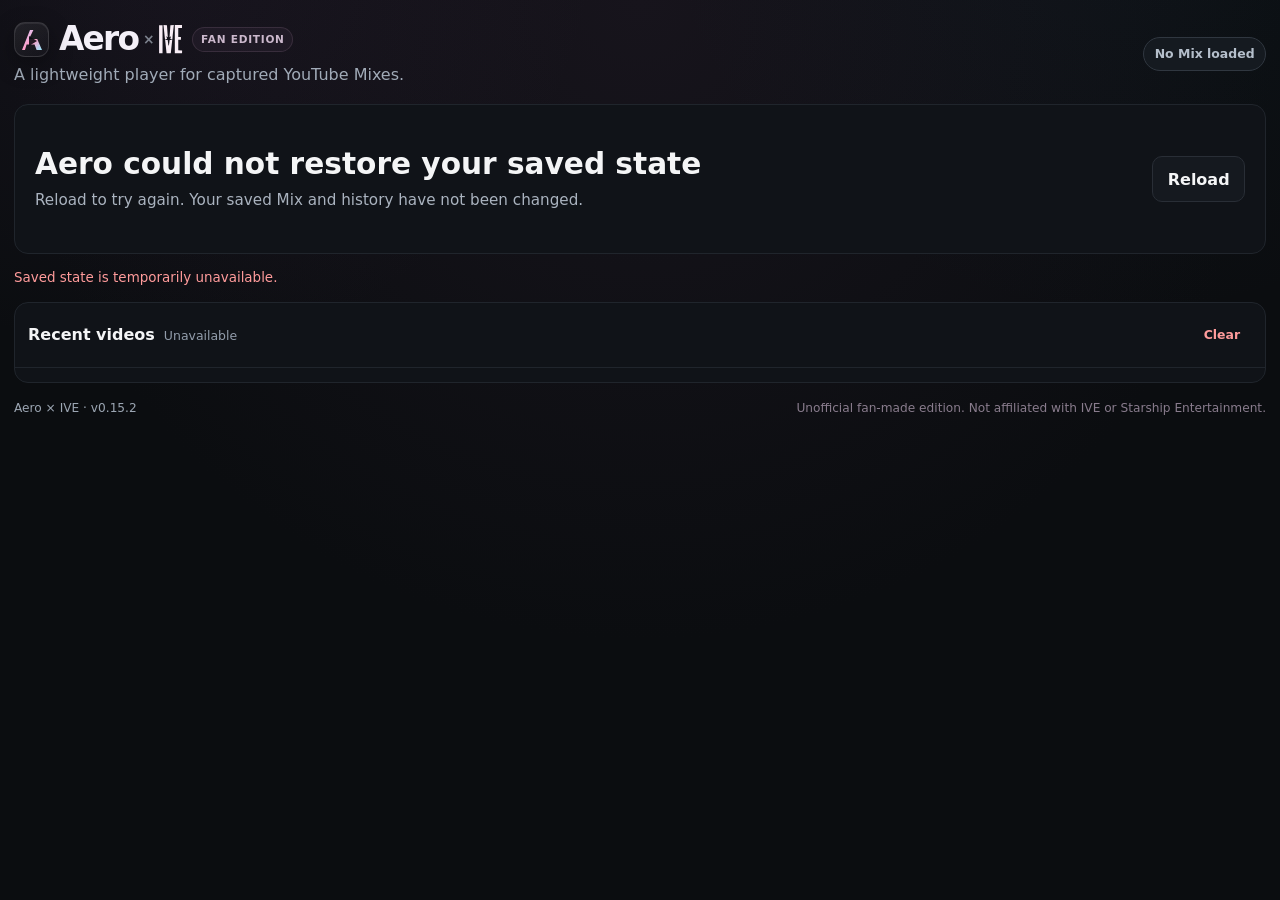
==== commit bfd690b5: "Bump Aero to v0.15.2" ====
--- a/index.html
+++ b/index.html
@@ -5,9 +5,9 @@
   <meta name="viewport" content="width=device-width,initial-scale=1">
   <meta name="color-scheme" content="dark">
   <meta name="theme-color" content="#0d0b12">
-  <meta name="application-version" content="0.15.1">
-  <title>Aero × IVE · v0.15.1</title>
-  <link rel="stylesheet" href="styles.css?v=0.15.1">
+  <meta name="application-version" content="0.15.2">
+  <title>Aero × IVE · v0.15.2</title>
+  <link rel="stylesheet" href="styles.css?v=0.15.2">
 </head>
 <body>
   <main class="app">
@@ -170,13 +170,13 @@
     </section>
 
     <footer>
-      <span class="footer-version">Aero × IVE · v0.15.1</span>
+      <span class="footer-version">Aero × IVE · v0.15.2</span>
       <span class="fan-note">Unofficial fan-made edition. Not affiliated with IVE or Starship Entertainment.</span>
     </footer>
   </main>
 
-  <script src="cloud-state.js?v=0.15.1"></script>
-  <script src="app.js?v=0.15.1"></script>
+  <script src="cloud-state.js?v=0.15.2"></script>
+  <script src="app.js?v=0.15.2"></script>
   <script src="https://www.youtube.com/iframe_api"></script>
 </body>
 </html>
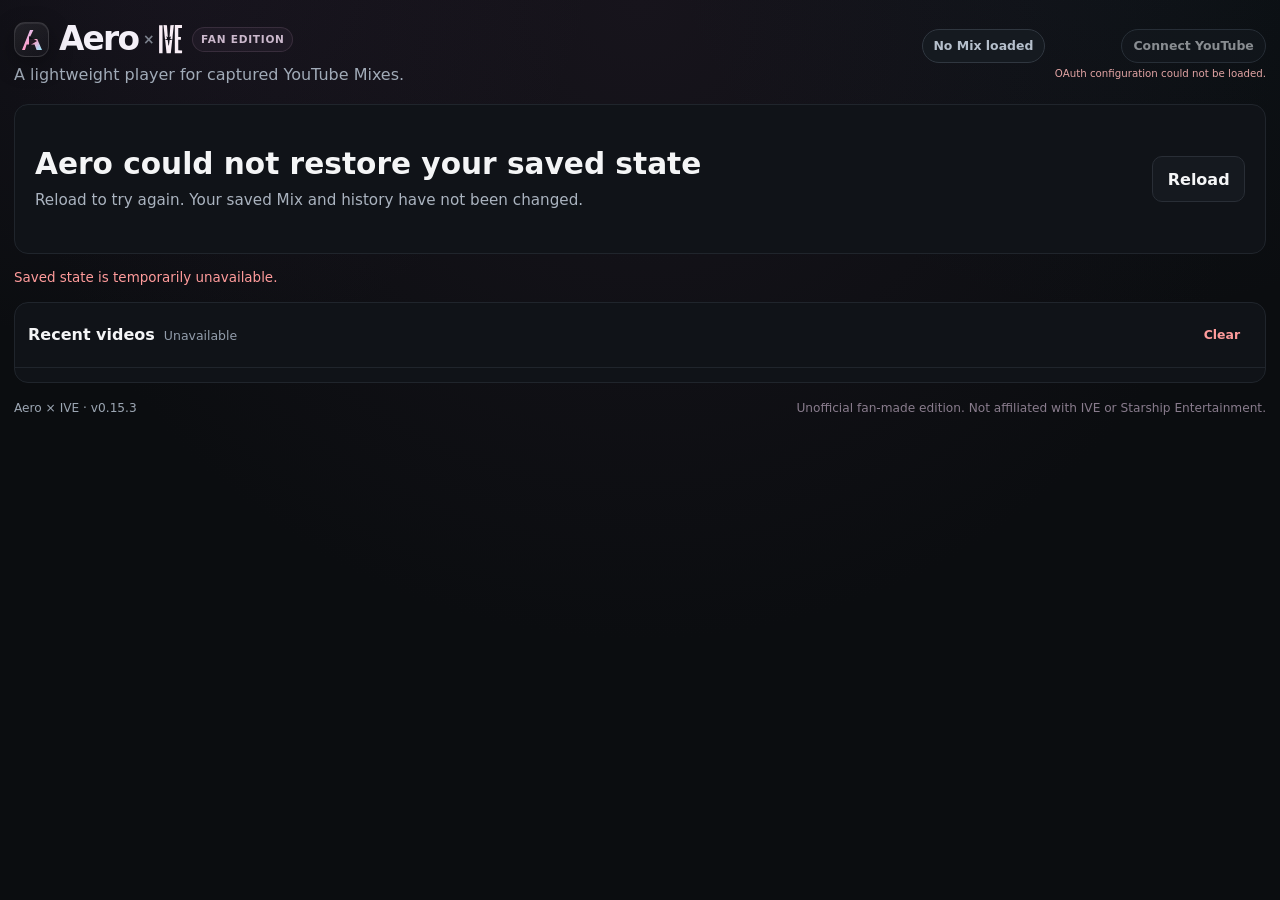
==== commit 23cb0394: "Add experimental YouTube OAuth connection" ====
--- a/index.html
+++ b/index.html
@@ -5,9 +5,9 @@
   <meta name="viewport" content="width=device-width,initial-scale=1">
   <meta name="color-scheme" content="dark">
   <meta name="theme-color" content="#0d0b12">
-  <meta name="application-version" content="0.15.2">
-  <title>Aero × IVE · v0.15.2</title>
-  <link rel="stylesheet" href="styles.css?v=0.15.2">
+  <meta name="application-version" content="0.15.3">
+  <title>Aero × IVE · v0.15.3</title>
+  <link rel="stylesheet" href="styles.css?v=0.15.3">
 </head>
 <body>
   <main class="app">
@@ -37,7 +37,24 @@
         <p class="muted">A lightweight player for captured YouTube Mixes.</p>
       </div>
 
-      <span id="mixStatus" class="mix-status" role="status" aria-live="polite" aria-atomic="true">Loading Mix state…</span>
+      <div class="topbar-actions">
+        <span id="mixStatus" class="mix-status" role="status" aria-live="polite" aria-atomic="true">Loading Mix state…</span>
+
+        <div id="youtubeAuth" class="youtube-auth" data-state="loading">
+          <button id="youtubeConnectBtn" class="youtube-connect" type="button" disabled>Connect YouTube</button>
+
+          <div id="youtubeAccount" class="youtube-account hidden">
+            <img id="youtubeAvatar" class="youtube-avatar" alt="" width="30" height="30">
+            <span class="youtube-account-copy">
+              <strong id="youtubeChannelName">YouTube connected</strong>
+              <span id="youtubeAuthMeta">OAuth · Data API</span>
+            </span>
+            <button id="youtubeDisconnectBtn" class="youtube-disconnect" type="button">Disconnect</button>
+          </div>
+
+          <span id="youtubeAuthNote" class="youtube-auth-note">Preparing YouTube OAuth experiment…</span>
+        </div>
+      </div>
     </header>
 
     <section id="homePanel" class="home-panel" aria-labelledby="homeTitle" aria-busy="true">
@@ -170,13 +187,14 @@
     </section>
 
     <footer>
-      <span class="footer-version">Aero × IVE · v0.15.2</span>
+      <span class="footer-version">Aero × IVE · v0.15.3</span>
       <span class="fan-note">Unofficial fan-made edition. Not affiliated with IVE or Starship Entertainment.</span>
     </footer>
   </main>
 
-  <script src="cloud-state.js?v=0.15.2"></script>
-  <script src="app.js?v=0.15.2"></script>
+  <script src="cloud-state.js?v=0.15.3"></script>
+  <script src="youtube-auth.js?v=0.15.3"></script>
+  <script src="app.js?v=0.15.3"></script>
   <script src="https://www.youtube.com/iframe_api"></script>
 </body>
 </html>
--- a/styles.css
+++ b/styles.css
@@ -210,6 +210,91 @@
 }
 body.player-active .mix-status{display:none}
 
+
+.topbar-actions{
+  display:flex;
+  align-items:flex-start;
+  justify-content:flex-end;
+  gap:10px;
+  flex-wrap:wrap;
+}
+.youtube-auth{
+  display:grid;
+  justify-items:end;
+  gap:4px;
+  min-width:168px;
+}
+.youtube-connect{
+  min-height:34px;
+  padding:.38rem .7rem;
+  border-color:#3c4652;
+  border-radius:999px;
+  background:#151a20;
+  color:#eef2f6;
+  font-size:.78rem;
+}
+.youtube-connect:hover{background:#20262f}
+.youtube-connect:disabled{cursor:default;opacity:.55}
+.youtube-account{
+  min-height:36px;
+  display:flex;
+  align-items:center;
+  gap:8px;
+  max-width:320px;
+  padding:3px 5px 3px 4px;
+  border:1px solid #3a424d;
+  border-radius:999px;
+  background:#151a20;
+}
+.youtube-avatar{
+  width:30px;
+  height:30px;
+  flex:0 0 auto;
+  border-radius:50%;
+  object-fit:cover;
+  background:#222831;
+}
+.youtube-account-copy{
+  min-width:0;
+  display:grid;
+  gap:0;
+  text-align:left;
+}
+.youtube-account-copy strong{
+  max-width:150px;
+  overflow:hidden;
+  text-overflow:ellipsis;
+  white-space:nowrap;
+  color:#edf1f5;
+  font-size:.76rem;
+  line-height:1.25;
+}
+.youtube-account-copy span{
+  color:#8f9aa7;
+  font-size:.64rem;
+  line-height:1.2;
+}
+.youtube-disconnect{
+  min-height:28px;
+  padding:.28rem .5rem;
+  border:0;
+  background:transparent;
+  color:#aab4c0;
+  font-size:.68rem;
+}
+.youtube-disconnect:hover{background:#242b34;color:#fff}
+.youtube-auth-note{
+  max-width:245px;
+  color:#778390;
+  font-size:.64rem;
+  line-height:1.25;
+  text-align:right;
+}
+.youtube-auth[data-state="connected"] .youtube-auth-note{color:#9ccdad}
+.youtube-auth[data-state="error"] .youtube-auth-note{color:#e2a4a4}
+.youtube-auth[data-state="setup"] .youtube-auth-note{color:#c2b68d}
+body.player-active .topbar-actions{align-items:center}
+
 /* Player */
 .media-layout{display:grid;gap:14px;margin-bottom:14px}
 .player-shell{overflow:visible}
@@ -502,6 +587,9 @@
 
 @media(max-width:760px){
   .topbar{align-items:flex-start;flex-direction:column;gap:.7rem}
+  .topbar-actions{width:100%;justify-content:space-between}
+  .youtube-auth{justify-items:start}
+  .youtube-auth-note{text-align:left}
   .mix-status{align-self:flex-start}
   .launch-card{align-items:stretch;flex-direction:column;gap:16px}
   .launch-primary{width:100%}
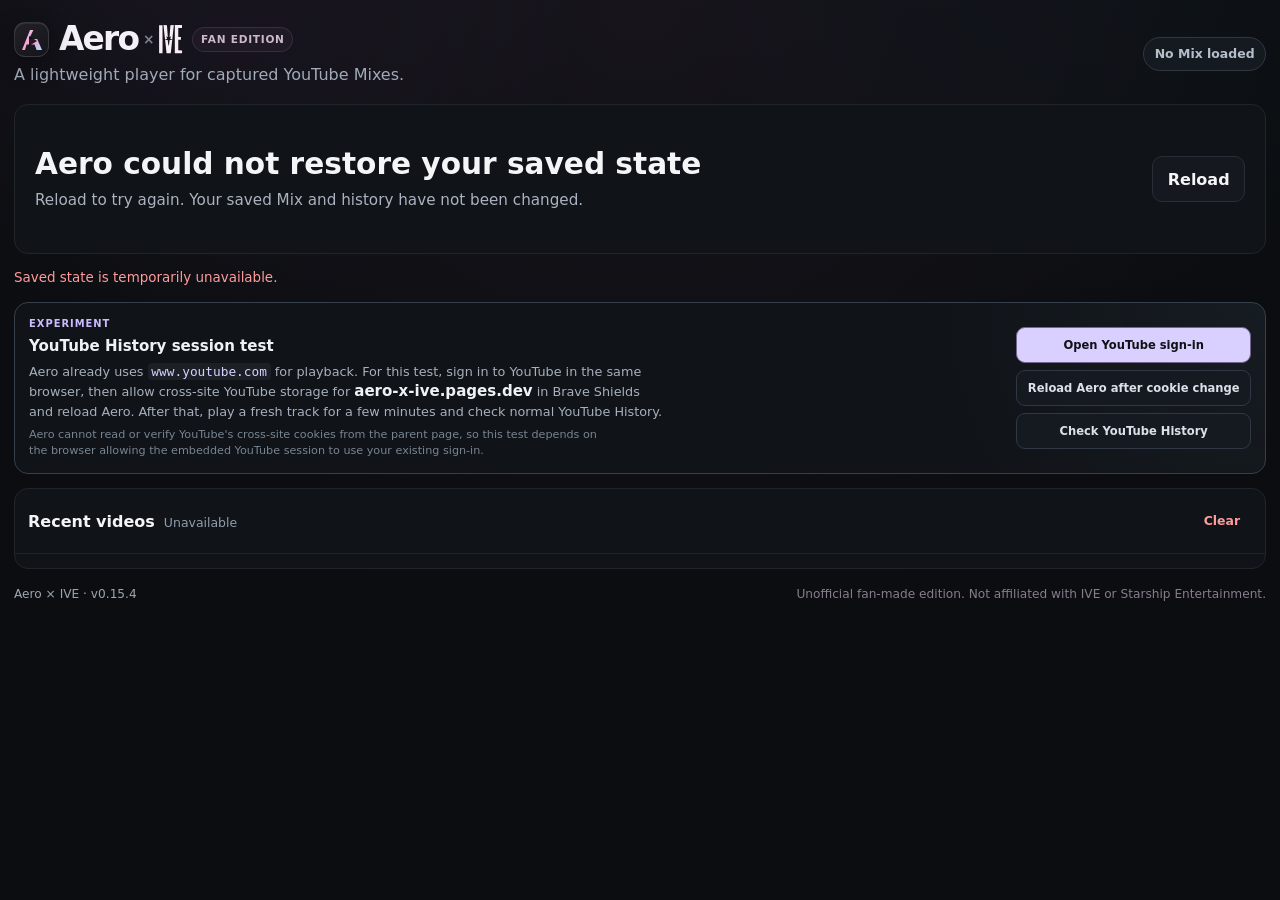
==== commit 84aa0e45: "Replace OAuth with YouTube session history experiment" ====
--- a/index.html
+++ b/index.html
@@ -5,9 +5,9 @@
   <meta name="viewport" content="width=device-width,initial-scale=1">
   <meta name="color-scheme" content="dark">
   <meta name="theme-color" content="#0d0b12">
-  <meta name="application-version" content="0.15.3">
-  <title>Aero × IVE · v0.15.3</title>
-  <link rel="stylesheet" href="styles.css?v=0.15.3">
+  <meta name="application-version" content="0.15.4">
+  <title>Aero × IVE · v0.15.4</title>
+  <link rel="stylesheet" href="styles.css?v=0.15.4">
 </head>
 <body>
   <main class="app">
@@ -37,24 +37,7 @@
         <p class="muted">A lightweight player for captured YouTube Mixes.</p>
       </div>
 
-      <div class="topbar-actions">
-        <span id="mixStatus" class="mix-status" role="status" aria-live="polite" aria-atomic="true">Loading Mix state…</span>
-
-        <div id="youtubeAuth" class="youtube-auth" data-state="loading">
-          <button id="youtubeConnectBtn" class="youtube-connect" type="button" disabled>Connect YouTube</button>
-
-          <div id="youtubeAccount" class="youtube-account hidden">
-            <img id="youtubeAvatar" class="youtube-avatar" alt="" width="30" height="30">
-            <span class="youtube-account-copy">
-              <strong id="youtubeChannelName">YouTube connected</strong>
-              <span id="youtubeAuthMeta">OAuth · Data API</span>
-            </span>
-            <button id="youtubeDisconnectBtn" class="youtube-disconnect" type="button">Disconnect</button>
-          </div>
-
-          <span id="youtubeAuthNote" class="youtube-auth-note">Preparing YouTube OAuth experiment…</span>
-        </div>
-      </div>
+      <span id="mixStatus" class="mix-status" role="status" aria-live="polite" aria-atomic="true">Loading Mix state…</span>
     </header>
 
     <section id="homePanel" class="home-panel" aria-labelledby="homeTitle" aria-busy="true">
@@ -174,6 +157,26 @@
       <button id="toastAction" class="toast-action hidden" type="button">Undo</button>
     </div>
 
+    <section id="youtubeHistoryExperiment" class="youtube-history-experiment card" aria-labelledby="youtubeHistoryTitle">
+      <div class="youtube-history-copy">
+        <span class="experiment-kicker">EXPERIMENT</span>
+        <strong id="youtubeHistoryTitle">YouTube History session test</strong>
+        <p>
+          Aero already uses <code>www.youtube.com</code> for playback. For this test, sign in to YouTube in the same browser,
+          then allow cross-site YouTube storage for <strong>aero-x-ive.pages.dev</strong> in Brave Shields and reload Aero.
+          After that, play a fresh track for a few minutes and check normal YouTube History.
+        </p>
+        <span class="youtube-history-note">
+          Aero cannot read or verify YouTube's cross-site cookies from the parent page, so this test depends on the browser allowing the embedded YouTube session to use your existing sign-in.
+        </span>
+      </div>
+      <div class="youtube-history-actions">
+        <a class="history-experiment-link primary-link" href="https://www.youtube.com/" target="_blank" rel="noopener">Open YouTube sign-in</a>
+        <button id="historyReloadBtn" class="history-reload-btn" type="button">Reload Aero after cookie change</button>
+        <a class="history-experiment-link" href="https://www.youtube.com/feed/history" target="_blank" rel="noopener">Check YouTube History</a>
+      </div>
+    </section>
+
     <section id="historyCard" class="history-card card" aria-labelledby="historyTitle" aria-busy="true">
       <div class="history-head">
         <div>
@@ -187,14 +190,13 @@
     </section>
 
     <footer>
-      <span class="footer-version">Aero × IVE · v0.15.3</span>
+      <span class="footer-version">Aero × IVE · v0.15.4</span>
       <span class="fan-note">Unofficial fan-made edition. Not affiliated with IVE or Starship Entertainment.</span>
     </footer>
   </main>
 
-  <script src="cloud-state.js?v=0.15.3"></script>
-  <script src="youtube-auth.js?v=0.15.3"></script>
-  <script src="app.js?v=0.15.3"></script>
+  <script src="cloud-state.js?v=0.15.4"></script>
+  <script src="app.js?v=0.15.4"></script>
   <script src="https://www.youtube.com/iframe_api"></script>
 </body>
 </html>
--- a/styles.css
+++ b/styles.css
@@ -211,90 +211,6 @@
 body.player-active .mix-status{display:none}
 
 
-.topbar-actions{
-  display:flex;
-  align-items:flex-start;
-  justify-content:flex-end;
-  gap:10px;
-  flex-wrap:wrap;
-}
-.youtube-auth{
-  display:grid;
-  justify-items:end;
-  gap:4px;
-  min-width:168px;
-}
-.youtube-connect{
-  min-height:34px;
-  padding:.38rem .7rem;
-  border-color:#3c4652;
-  border-radius:999px;
-  background:#151a20;
-  color:#eef2f6;
-  font-size:.78rem;
-}
-.youtube-connect:hover{background:#20262f}
-.youtube-connect:disabled{cursor:default;opacity:.55}
-.youtube-account{
-  min-height:36px;
-  display:flex;
-  align-items:center;
-  gap:8px;
-  max-width:320px;
-  padding:3px 5px 3px 4px;
-  border:1px solid #3a424d;
-  border-radius:999px;
-  background:#151a20;
-}
-.youtube-avatar{
-  width:30px;
-  height:30px;
-  flex:0 0 auto;
-  border-radius:50%;
-  object-fit:cover;
-  background:#222831;
-}
-.youtube-account-copy{
-  min-width:0;
-  display:grid;
-  gap:0;
-  text-align:left;
-}
-.youtube-account-copy strong{
-  max-width:150px;
-  overflow:hidden;
-  text-overflow:ellipsis;
-  white-space:nowrap;
-  color:#edf1f5;
-  font-size:.76rem;
-  line-height:1.25;
-}
-.youtube-account-copy span{
-  color:#8f9aa7;
-  font-size:.64rem;
-  line-height:1.2;
-}
-.youtube-disconnect{
-  min-height:28px;
-  padding:.28rem .5rem;
-  border:0;
-  background:transparent;
-  color:#aab4c0;
-  font-size:.68rem;
-}
-.youtube-disconnect:hover{background:#242b34;color:#fff}
-.youtube-auth-note{
-  max-width:245px;
-  color:#778390;
-  font-size:.64rem;
-  line-height:1.25;
-  text-align:right;
-}
-.youtube-auth[data-state="connected"] .youtube-auth-note{color:#9ccdad}
-.youtube-auth[data-state="error"] .youtube-auth-note{color:#e2a4a4}
-.youtube-auth[data-state="setup"] .youtube-auth-note{color:#c2b68d}
-body.player-active .topbar-actions{align-items:center}
-
 /* Player */
 .media-layout{display:grid;gap:14px;margin-bottom:14px}
 .player-shell{overflow:visible}
@@ -483,6 +399,74 @@
 }
 .toast-action:hover{background:#202630;color:#fff}
 
+
+.youtube-history-experiment{
+  margin:0 0 14px;
+  padding:14px;
+  display:grid;
+  grid-template-columns:minmax(0,1fr) auto;
+  gap:18px;
+  align-items:center;
+  border-color:#34404a;
+  background:
+    radial-gradient(circle at 100% 0,#98eaff0b,transparent 22rem),
+    var(--surface);
+}
+.youtube-history-copy{min-width:0;display:grid;gap:5px}
+.youtube-history-copy strong{font-size:.94rem;color:#eef2f6}
+.youtube-history-copy p{
+  max-width:78ch;
+  color:#a6b0bc;
+  font-size:.8rem;
+}
+.experiment-kicker{
+  width:max-content;
+  color:#cbbcff;
+  font-size:.62rem;
+  font-weight:900;
+  letter-spacing:.1em;
+}
+.youtube-history-note{
+  max-width:82ch;
+  color:#788592;
+  font-size:.7rem;
+}
+.youtube-history-copy code{
+  padding:.08rem .24rem;
+  border-radius:4px;
+  background:#1b2027;
+  color:#d9d0ff;
+}
+.youtube-history-actions{
+  min-width:190px;
+  display:grid;
+  gap:7px;
+}
+.history-experiment-link,
+.history-reload-btn{
+  min-height:36px;
+  display:flex;
+  align-items:center;
+  justify-content:center;
+  padding:.45rem .65rem;
+  border:1px solid #303844;
+  border-radius:9px;
+  background:#151a20;
+  color:#dbe1e8;
+  font-size:.72rem;
+  font-weight:750;
+  text-decoration:none;
+  text-align:center;
+}
+.history-experiment-link:hover,
+.history-reload-btn:hover{background:#20262f;color:#fff}
+.primary-link{
+  border-color:#74658d;
+  background:#d9d0ff;
+  color:#101217;
+}
+.primary-link:hover{background:#ebe6ff;color:#0b0d10}
+
 /* History */
 .history-card{overflow:hidden}
 .history-head{
@@ -587,9 +571,6 @@
 
 @media(max-width:760px){
   .topbar{align-items:flex-start;flex-direction:column;gap:.7rem}
-  .topbar-actions{width:100%;justify-content:space-between}
-  .youtube-auth{justify-items:start}
-  .youtube-auth-note{text-align:left}
   .mix-status{align-self:flex-start}
   .launch-card{align-items:stretch;flex-direction:column;gap:16px}
   .launch-primary{width:100%}
@@ -613,6 +594,8 @@
   .cinema-setting{justify-content:space-between}
   .more-settings-panel{position:fixed;left:8px;right:8px;top:auto;bottom:8px;width:auto}
   .toast{left:8px;right:8px;bottom:8px;max-width:none}
+  .youtube-history-experiment{grid-template-columns:1fr}
+  .youtube-history-actions{min-width:0}
   .history-list{max-height:280px}
   .resume-card{grid-template-columns:1fr}
   .resume-card button{width:100%}
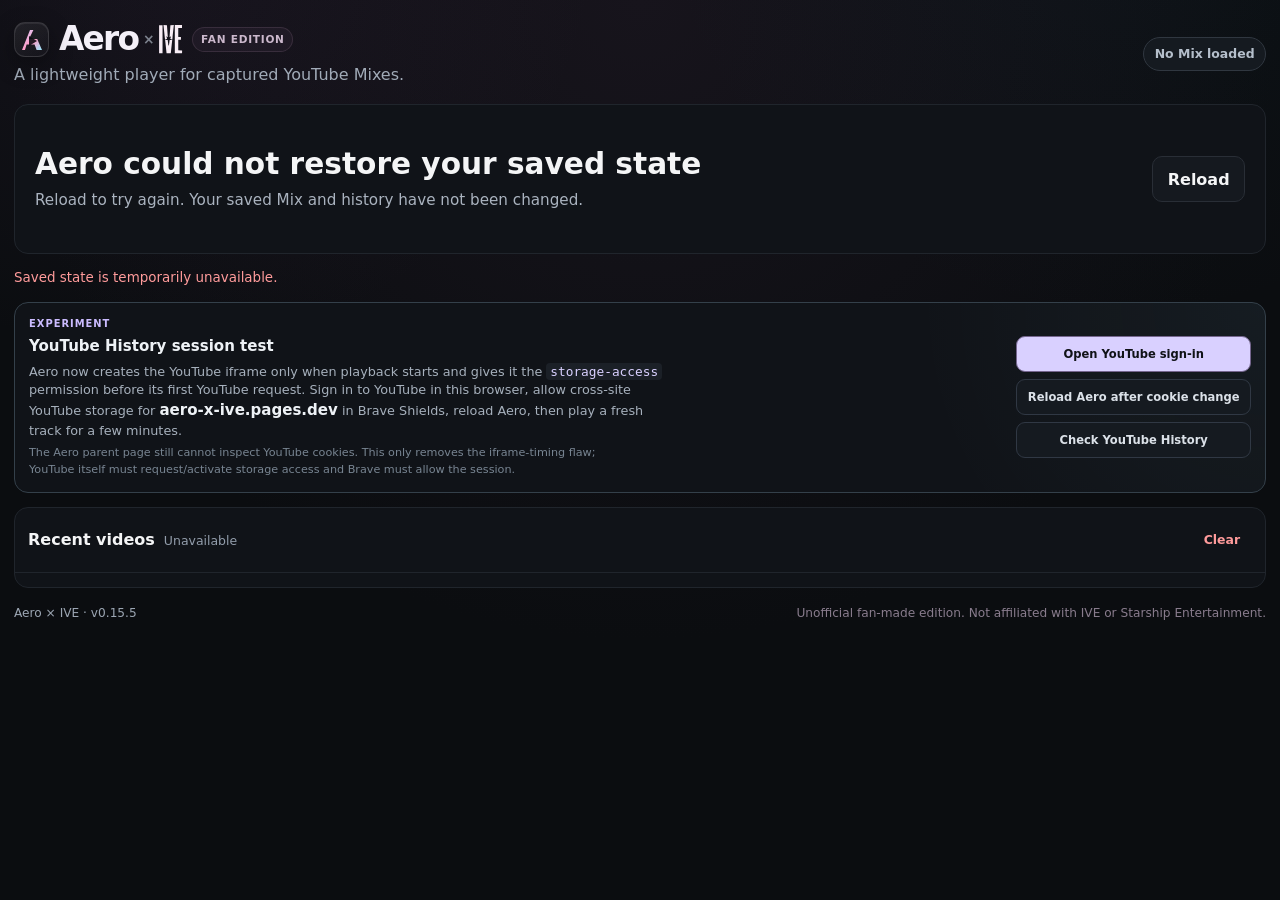
==== commit efc53e24: "Prepare YouTube iframe permissions before first navigation" ====
--- a/index.html
+++ b/index.html
@@ -5,9 +5,9 @@
   <meta name="viewport" content="width=device-width,initial-scale=1">
   <meta name="color-scheme" content="dark">
   <meta name="theme-color" content="#0d0b12">
-  <meta name="application-version" content="0.15.4">
-  <title>Aero × IVE · v0.15.4</title>
-  <link rel="stylesheet" href="styles.css?v=0.15.4">
+  <meta name="application-version" content="0.15.5">
+  <title>Aero × IVE · v0.15.5</title>
+  <link rel="stylesheet" href="styles.css?v=0.15.5">
 </head>
 <body>
   <main class="app">
@@ -162,12 +162,12 @@
         <span class="experiment-kicker">EXPERIMENT</span>
         <strong id="youtubeHistoryTitle">YouTube History session test</strong>
         <p>
-          Aero already uses <code>www.youtube.com</code> for playback. For this test, sign in to YouTube in the same browser,
-          then allow cross-site YouTube storage for <strong>aero-x-ive.pages.dev</strong> in Brave Shields and reload Aero.
-          After that, play a fresh track for a few minutes and check normal YouTube History.
+          Aero now creates the YouTube iframe only when playback starts and gives it the <code>storage-access</code> permission
+          before its first YouTube request. Sign in to YouTube in this browser, allow cross-site YouTube storage for
+          <strong>aero-x-ive.pages.dev</strong> in Brave Shields, reload Aero, then play a fresh track for a few minutes.
         </p>
         <span class="youtube-history-note">
-          Aero cannot read or verify YouTube's cross-site cookies from the parent page, so this test depends on the browser allowing the embedded YouTube session to use your existing sign-in.
+          The Aero parent page still cannot inspect YouTube cookies. This only removes the iframe-timing flaw; YouTube itself must request/activate storage access and Brave must allow the session.
         </span>
       </div>
       <div class="youtube-history-actions">
@@ -190,13 +190,13 @@
     </section>
 
     <footer>
-      <span class="footer-version">Aero × IVE · v0.15.4</span>
+      <span class="footer-version">Aero × IVE · v0.15.5</span>
       <span class="fan-note">Unofficial fan-made edition. Not affiliated with IVE or Starship Entertainment.</span>
     </footer>
   </main>
 
-  <script src="cloud-state.js?v=0.15.4"></script>
-  <script src="app.js?v=0.15.4"></script>
+  <script src="cloud-state.js?v=0.15.5"></script>
+  <script src="app.js?v=0.15.5"></script>
   <script src="https://www.youtube.com/iframe_api"></script>
 </body>
 </html>
